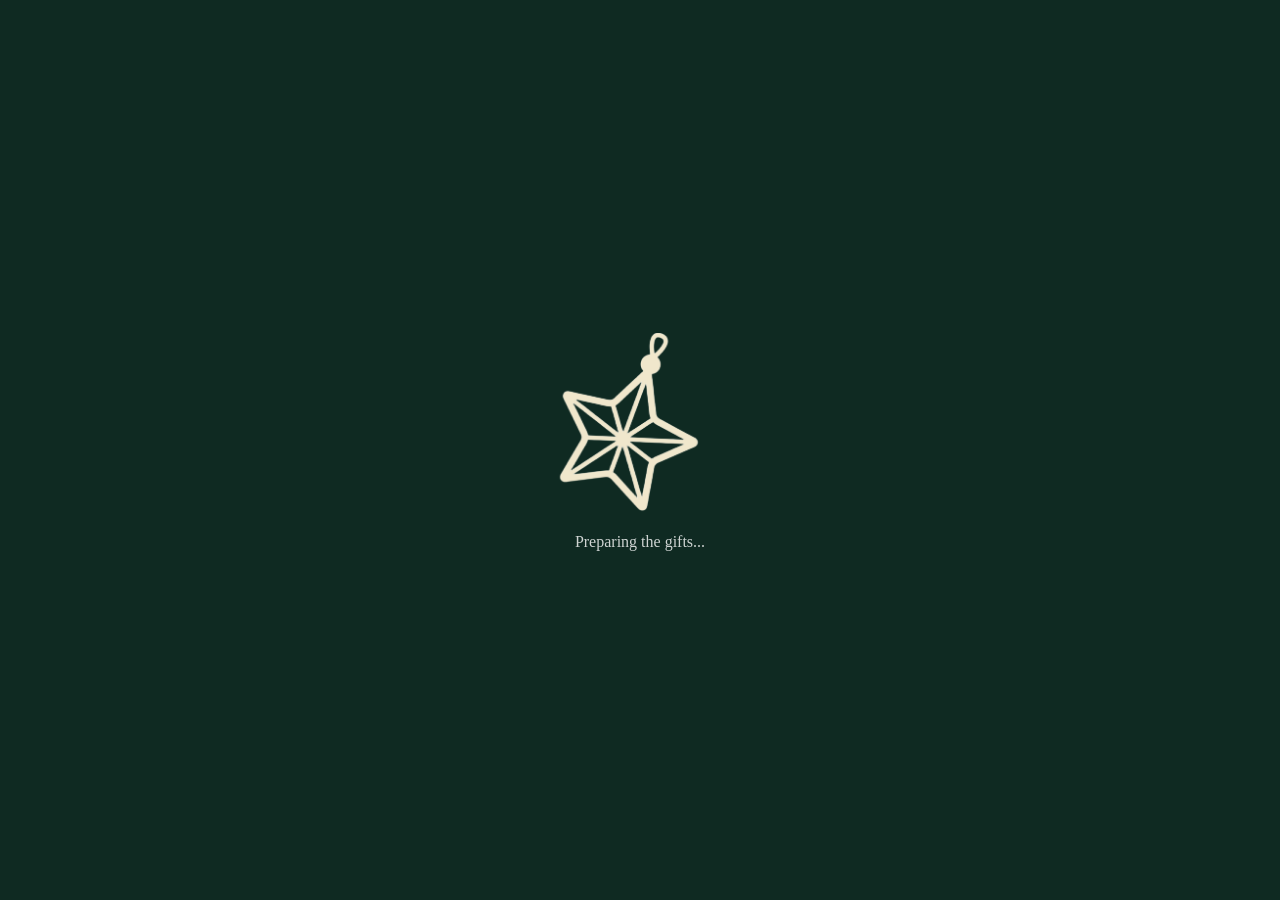
==== days/day2.html @ 4ca1fab7 "klasörler düzenlendi" ====
<!DOCTYPE html>
<html lang="en">
<head>
	<meta charset="UTF-8">
	<meta name="viewport" content="width=device-width, initial-scale=1.0">
	<title>Day 2 | Advent Calendar</title>
	<link rel="icon" type="image/png" href="../images/icon_light.png">
	<link rel="stylesheet" href="../style.css">
</head>
<body>
	<div id="splash">
		<img src="../images/icon_light.png" alt="Loading">
		<p>Preparing the gifts...</p>
	</div>

	<div id="snow-layer"></div>

	<div class="parent">
		<div class="title"><a href="../index.html" class="home-link"></a></div>
		<div class="leftside"> </div>
		<div class="rightside"> </div>
		<div class="footer"> </div>
		<div class="gift-catcher-container">
			<div class="game-wrapper">
    <div class="game-area" id="gameArea">
      <img id="bag" class="bag" src="../images/santasbag.png" alt="Santa Bag">

	  <div id="startScreen" class="start-screen">
  <button id="startBtn">🎄 Başlat</button>
</div>

      <div id="gameOver" class="game-over hidden">
        <div class="game-over-card">
          <h2>GAME OVER</h2>
          <p>Skor: <span id="finalScore">0</span></p>
          <button id="restartBtn">Tekrar Oyna</button>
        </div>
      </div>
    </div>
  </div>

  <div class="score-area">
    <h3>Score</h3>
    <div class="score-box">
      <img src="../images/gift.png" alt=""> <span id="score">0</span>
    </div>
	<img src="../images/santasbag_and_gifts.png" alt="">
  </div>
			
		</div>
  </div>

	<script>
/* ---------------- SNOW ---------------- */
const snowLayer = document.getElementById("snow-layer");

function createSnowflake() {
  const snowflake = document.createElement("div");
  snowflake.className = "snowflake";
  snowflake.innerHTML = "❄";

  snowflake.style.left = Math.random() * 100 + "vw";
  snowflake.style.animationDuration = 4 + Math.random() * 6 + "s";
  snowflake.style.fontSize = 8 + Math.random() * 14 + "px";
  snowflake.style.opacity = Math.random();

  snowLayer.appendChild(snowflake);
  setTimeout(() => snowflake.remove(), 10000);
}

setInterval(createSnowflake, 90);

window.addEventListener("load", () => {
  const splash = document.getElementById("splash");
  setTimeout(() => splash.classList.add("hide"), 1500);
});


/* ---------------- GAME ---------------- */
const gameArea = document.getElementById("gameArea");
const scoreEl = document.getElementById("score");
const bagEl = document.getElementById("bag");

const startScreen = document.getElementById("startScreen");
const startBtn = document.getElementById("startBtn");

const gameOverEl = document.getElementById("gameOver");
const finalScoreEl = document.getElementById("finalScore");
const restartBtn = document.getElementById("restartBtn");

let score = 0;
let running = false; // ❗ oyun sadece butonla başlar

const gifts = [];

/* --- AYARLAR --- */
const spawnEveryMs = 650;   // düşme sıklığı
const speedMin = 110;       // min hız
const speedMax = 200;       // max hız


/* --- HELPERS --- */
function rect(el) {
  return el.getBoundingClientRect();
}

function isColliding(a, b) {
  return !(
    a.right < b.left ||
    a.left > b.right ||
    a.bottom < b.top ||
    a.top > b.bottom
  );
}

function clamp(v, min, max) {
  return Math.max(min, Math.min(max, v));
}


/* --- BAG MOVE --- */
function moveBag(clientX) {
  const areaRect = rect(gameArea);
  const bagRect = rect(bagEl);
  const x = clientX - areaRect.left - bagRect.width / 2;
  const maxX = gameArea.clientWidth - bagRect.width;
  bagEl.style.left = clamp(x, 0, maxX) + "px";
}

gameArea.addEventListener("mousemove", e => {
  if (!running) return;
  moveBag(e.clientX);
});

gameArea.addEventListener("touchmove", e => {
  if (!running) return;
  if (!e.touches.length) return;
  moveBag(e.touches[0].clientX);
  e.preventDefault();
}, { passive: false });


/* --- CREATE GIFT --- */
function createGift() {
  if (!running) return;

  const gift = document.createElement("img");
  gift.src = "../images/gift.png";
  gift.className = "gift-img";

  const size = 28 + Math.random() * 20;
  gift.style.width = size + "px";

  // %80 orta alan
  const areaWidth = gameArea.clientWidth - size;
  const minX = areaWidth * 0.1;
  const maxX = areaWidth * 0.9;
  const x = minX + Math.random() * (maxX - minX);

  gift.style.left = x + "px";
  gift.style.top = "-60px";

  const speed = speedMin + Math.random() * (speedMax - speedMin);

  gifts.push({ el: gift, y: -60, speed });
  gameArea.appendChild(gift);
}


/* --- GAME FLOW --- */
function resetGame() {
  gifts.forEach(g => g.el.remove());
  gifts.length = 0;

  score = 0;
  scoreEl.textContent = "0";

  gameOverEl.classList.add("hidden");
  startScreen.classList.remove("hidden");

  // bag ortala
  const w = gameArea.clientWidth;
  const bagW = bagEl.getBoundingClientRect().width || 120;
  bagEl.style.left = (w - bagW) / 2 + "px";

  running = false;
}

function endGame() {
  running = false;
  finalScoreEl.textContent = score;
  gameOverEl.classList.remove("hidden");
}

startBtn.addEventListener("click", () => {
  running = true;
  startScreen.classList.add("hidden");
});

restartBtn.addEventListener("click", () => {
  resetGame();
});


/* --- LOOPS --- */
setInterval(createGift, spawnEveryMs);

let last = performance.now();
function tick(now) {
  const dt = (now - last) / 1000;
  last = now;

  if (running) {
    const bagR = rect(bagEl);
    const areaRect = rect(gameArea);
    const areaH = gameArea.clientHeight;

    for (let i = gifts.length - 1; i >= 0; i--) {
      const g = gifts[i];
      g.y += g.speed * dt;
      g.el.style.top = g.y + "px";

      const giftR = rect(g.el);

      // yakalandı
      if (isColliding(giftR, bagR)) {
        score++;
        scoreEl.textContent = score;
        g.el.remove();
        gifts.splice(i, 1);
        continue;
      }

      // yere düştü
      if (giftR.bottom - areaRect.top >= areaH) {
        endGame();
        break;
      }
    }
  }

  requestAnimationFrame(tick);
}


/* --- INIT --- */
resetGame();
requestAnimationFrame(tick);
</script>

</body>
</html>
---- style.css ----
/* GENERAL STYLES */

html, body {
  width: 100%;
  height: 100%;
  margin: 0;
}

body {
  background: #0f2a22;
  display: flex;
  justify-content: center;
  align-items: center;
}

/* SPLASH SCREEN */

#splash {
  position: fixed;
  inset: 0;
  background: #0f2a22;
  display: flex;
  flex-direction: column;
  align-items: center;
  justify-content: center;
  z-index: 99999;
  transition: opacity .8s ease, visibility .8s ease;
  backdrop-filter: blur(6px);
}

#splash img {
  width: 180px;
  animation: pulse 1.5s infinite;
}

#splash p {
  margin-top: 20px;
  color: #fff;
  font-size: 1rem;
  opacity: 0.8;
}

#splash.hide {
  transform: translateY(-100%);
}

/* SNOW LAYER */

#snow-layer {
  position: fixed;
  inset: 0;
  pointer-events: none;
  overflow: hidden;
  z-index: 1;
}

.snowflake {
  position: absolute;
  top: -10px;
  color: white;
  font-size: 12px;
  opacity: 0.8;
  filter: drop-shadow(0 0 4px rgba(255,255,255,.6));
  animation: fall linear infinite;
}

/* GRID LAYOUT */

.parent {
	display: grid;
	grid-template-columns: repeat(7, 1fr);
	grid-template-rows: repeat(5, 1fr);
	gap: 10px;
	width: 100vw;
	height: 100vh;
	z-index: 2;
}

.title { grid-area: 1 / 2 / 2 / 7; }
.leftside { grid-area: 1 / 1 / 5 / 2; }
.rightside { grid-area: 1 / 7 / 5 / 8; }
.footer { grid-area: 5 / 1 / 6 / 8; }

.title {
  background: url("images/title_light.png") center/60% no-repeat;
  border-radius: 12px;
}

.footer {
  background-image: url("images/gifts_footer.png");
  background-repeat: repeat-x;
  background-position: bottom;
  background-size: auto 80%;
}

/* CARDS GRID */

.cards {
  grid-area: 2 / 2 / 5 / 7;
  display: grid;
  grid-template-columns: repeat(5, 1fr);
  grid-template-rows: repeat(3, 1fr);
  gap: 10px;
}

.day1  { grid-area: 1 / 1 / 2 / 2; }
.day2  { grid-area: 1 / 2 / 2 / 3; }
.day3  { grid-area: 1 / 3 / 2 / 4; }
.day4  { grid-area: 1 / 4 / 2 / 5; }
.day5  { grid-area: 1 / 5 / 2 / 6; }

.day6 { grid-area: 2 / 1 / 3 / 2; }
.day7 { grid-area: 2 / 2 / 3 / 3; }
.day8 { grid-area: 2 / 3 / 3 / 4; }
.day9 { grid-area: 2 / 4 / 3 / 5; }
.day10 { grid-area: 2 / 5 / 3 / 6; }

.day11 { grid-area: 3 / 1 / 4 / 2; }
.day12 { grid-area: 3 / 2 / 4 / 3; }
.day13 { grid-area: 3 / 3 / 4 / 4; }
.day14 { grid-area: 3 / 4 / 4 / 6; }

/* CARD STYLES */

.card {
  background-size: cover;
  background-position: center;
  background-repeat: no-repeat;
  border-radius: 12px;
  transition: transform .25s ease, box-shadow .25s ease;
  cursor: pointer;
  position: relative;
}

.card:active {
  transform: scale(0.97);
}

.card:hover {
  transform: translateY(-6px) scale(1.05);
  box-shadow: 0 12px 30px rgba(0,0,0,.35);
}

.card-link {
  position: absolute;
  inset: 0;
  display: block;
}

/* HOME LINK OVERLAY */

.home-link{
  position: absolute;
  inset: 0;
  display: block;
  max-height: 150px;
}

/* CARD BACKGROUNDS */

.day1  { background-image: url("images/01.png"); }
.day2  { background-image: url("images/02.png"); }
.day3  { background-image: url("images/03.png"); }
.day4  { background-image: url("images/04.png"); }
.day5  { background-image: url("images/05.png"); }
.day6 { background-image: url("images/06.png"); }
.day7 { background-image: url("images/07.png"); }
.day8 { background-image: url("images/08.png"); }
.day9 { background-image: url("images/09.png"); }
.day10 { background-image: url("images/10.png"); }
.day11 { background-image: url("images/11.png"); }
.day12 { background-image: url("images/12.png"); }
.day13 { background-image: url("images/13.png"); }
.day14 { background-image: url("images/14.png"); }

/* DAY 1: BELL */

.bell-container { grid-area: 2 / 2 / 5 / 7; }

.bell-container {
  display: flex;
  justify-content: center;
  align-items: center;
}

.bell-wrapper {
  position: relative;
  width: 220px;
}

.bell-back,
.bell-front {
  width: 100%;
  position: relative;
  z-index: 1;
  pointer-events: none;
}

.bell-front {
  position: absolute;
  top: 0;
  left: 0;
  z-index: 3;
}

.bell-stick {
  position: absolute;
  top: 50px;
  left: 50%;
  transform: translateX(-50%);
  width: 100%;
  z-index: 2;
  cursor: grab;
  transform-origin: top center;
}

/* DAY 2: GIFT CATCHER */

.gift-catcher-container { grid-area: 2 / 2 / 5 / 7; }

.gift-catcher-container {
  display: flex;
  gap: 20px;
  align-items: stretch;
}

.game-wrapper {
  flex: 3;
}

.game-area {
  position: relative;
  width: 100%;
  height: 100%;
  min-height: 320px;
  background: rgba(255,255,255,0.05);
  border-radius: 18px;
  overflow: hidden;
}

.score-area {
  flex: 1;
  background: rgba(0,0,0,0.25);
  border-radius: 18px;
  padding: 16px;
  color: #fff;
  display: flex;
  flex-direction: column;
  align-items: center;
  justify-content: center;
}

.score-area h3 {
  margin: 0 0 10px;
  letter-spacing: 1px;
  opacity: 0.9;
}

.score-box {
  font-size: 28px;
  font-weight: 700;
}

.score-area .score-box img {
	  width: 32px;
  margin-right: 8px;
}

.score-area img{
	width: 200px;
  	margin-top: 20px;
  	opacity: 0.8;
}

.gift {
  position: absolute;
  top: -40px;
  font-size: 28px;
  cursor: pointer;
  animation: giftFall linear forwards;
  user-select: none;
}

.bag {
  position: absolute;
  bottom: 14px;
  left: 50%;
  transform: translateX(-50%);
  width: 130px;
  height: auto;
  z-index: 5;
  user-select: none;
  pointer-events: none;
}

.gift-img {
  position: absolute;
  top: -60px;
  z-index: 4;
  user-select: none;
  pointer-events: none;
}

.game-over {
  position: absolute;
  inset: 0;
  background: rgba(0,0,0,.55);
  display: flex;
  align-items: center;
  justify-content: center;
  z-index: 20;
}

.game-over.hidden {
  display: none;
}

.game-over-card {
  background: rgba(15, 42, 34, .95);
  border: 1px solid rgba(255,255,255,.15);
  padding: 18px 18px;
  border-radius: 16px;
  text-align: center;
  color: #fff;
  min-width: 220px;
}

.game-over-card h2 {
  margin: 0 0 8px;
  letter-spacing: 1px;
}

.game-over-card p {
  margin: 0 0 12px;
  opacity: 0.9;
}

.game-over-card button {
  border: 0;
  padding: 10px 14px;
  border-radius: 12px;
  font-weight: 700;
  cursor: pointer;
}

.game-over-card button:active {
  transform: scale(0.98);
}

.start-screen {
  position: absolute;
  inset: 0;
  background: rgba(0,0,0,0.45);
  display: flex;
  align-items: center;
  justify-content: center;
  z-index: 15;
}

.start-screen.hidden {
  display: none;
}

.start-screen button {
  padding: 14px 22px;
  font-size: 18px;
  border-radius: 16px;
  border: 0;
  font-weight: 700;
  cursor: pointer;
}

/* DAY 3: NEW YEAR WORLDLE */

.newyear-worldle { grid-area: 2 / 2 / 5 / 7; }

.wordle-wrapper {
  grid-area: 2 / 2 / 5 / 7;
  display: flex;
  flex-direction: column;
  align-items: center;
  justify-content: center;
  color: #fff;
}

.wordle-header {
  width: 100%;
  max-width: 300px;
  display: flex;
  justify-content: space-between;
  align-items: center;
}

.wordle-header select {
  appearance: none;
  -webkit-appearance: none;
  -moz-appearance: none;

  background: rgba(255,255,255,0.12);
  color: #fff;
  border: 1px solid rgba(255,255,255,0.25);
  border-radius: 12px;
  padding: 8px 36px 8px 12px;

  font-weight: 700;
  font-size: 14px;
  cursor: pointer;
  outline: none;

  background-image:
    linear-gradient(45deg, transparent 50%, white 50%),
    linear-gradient(135deg, white 50%, transparent 50%);
  background-position:
    calc(100% - 18px) 50%,
    calc(100% - 12px) 50%;
  background-size: 6px 6px, 6px 6px;
  background-repeat: no-repeat;

  transition: background .2s ease, border .2s ease;
}

.wordle-header select:hover {
  background-color: rgba(255,255,255,0.18);
}

.wordle-header select:focus {
  border-color: #f1c40f;
}

/* OPTIONS (limited but ok) */
.wordle-header option {
  background: #0f2a22;
  color: #fff;
}

#wordle-board {
  display: flex;
  flex-direction: column;
  gap: 10px;
  margin: 20px 0;
}

.wordle-row {
  display: flex;
  gap: 10px;
}

.cell {
  width: 52px;
  height: 52px;
  border-radius: 12px;
  background: rgba(255,255,255,0.12);
  display: flex;
  align-items: center;
  justify-content: center;
  font-size: 22px;
  font-weight: 800;
  text-transform: uppercase;
}

.cell.correct { background: #2ecc71; }
.cell.present { background: #f1c40f; }
.cell.absent  { background: #555; }

.wordle-controls {
  display: flex;
  gap: 10px;
  margin-top: 10px;
}

#guessInput {
  width: 160px;
  padding: 10px;
  text-align: center;
  font-size: 18px;
  border-radius: 12px;
  border: none;
  margin-bottom: 8px;
}

#guessBtn {
  padding: 10px 18px;
  border-radius: 14px;
  border: none;
  font-size: 14px;
  cursor: pointer;
  white-space: nowrap;
  height: 40px;
}

.popup {
  position: fixed;
  inset: 0;
  background: rgba(0,0,0,0.55);
  display: flex;
  align-items: center;
  justify-content: center;
  z-index: 999;
}

.popup.hidden {
  display: none;
}

.popup-card {
  background: rgba(15,42,34,0.95);
  border-radius: 18px;
  padding: 22px 26px;
  text-align: center;
  color: #fff;
  min-width: 240px;
  animation: popIn .25s ease;
}

.popup-card h2 {
  margin: 0 0 10px;
}

.popup-card p {
  margin: 0 0 16px;
  opacity: 0.9;
}

.popup-card button {
  padding: 10px 18px;
  border-radius: 14px;
  border: none;
  font-weight: 700;
  cursor: pointer;
}



/* ANIMATIONS */

/* gift falling */
@keyframes giftFall {
  from {
    transform: translateY(0);
  }
  to {
    transform: translateY(120%);
  }
}

/* splash pulse */
@keyframes pulse {
  0%   { transform: scale(1); opacity: .8; }
  50%  { transform: scale(1.05); opacity: 1; }
  100% { transform: scale(1); opacity: .8; }
}

/* snow falling */
@keyframes fall {
  from {
    transform: translateY(-10px);
  }
  to {
    transform: translateY(110vh);
  }
}

/* popup pop-in */
@keyframes popIn {
  from {
    transform: scale(0.85);
    opacity: 0;
  }
  to {
    transform: scale(1);
    opacity: 1;
  }
}


/* RESPONSIVE STYLES */

@media (max-width: 900px) {

	body {
    align-items: flex-start;
  }
  
	.parent {
		height: 100vh;
	}

	.cards {
		grid-template-columns: repeat(auto-fit, minmax(120px, 1fr));
		grid-template-rows: auto;
	}

	.card {
		grid-area: auto;
	}

  .bell-container {
    max-height: 300px;
  }

	.title {
  background: url("images/title_light_mobile.png") center/60% no-repeat;
  border-radius: 12px;

}
	
}
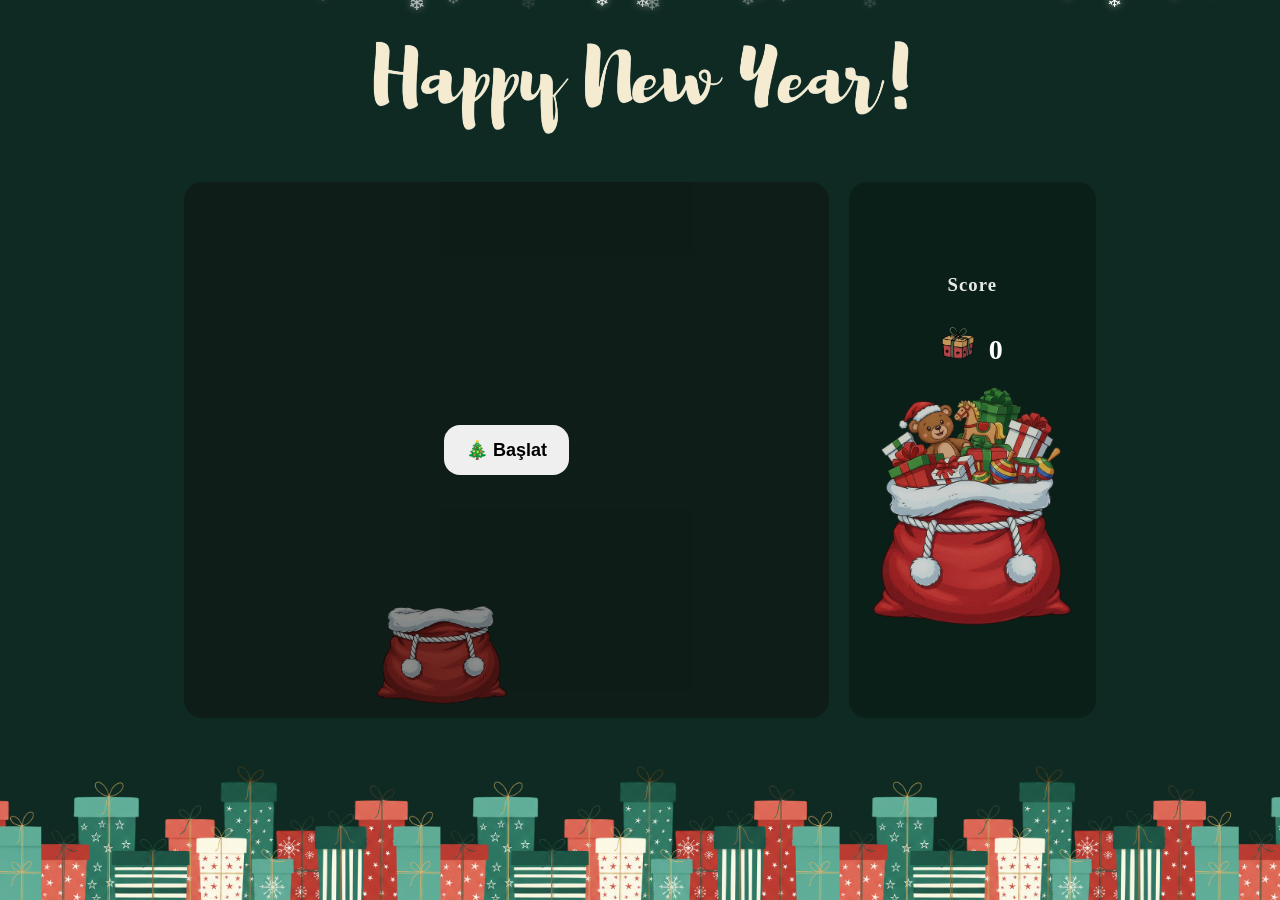
==== commit 4aa2b5fd: "upload" ====
--- a/days/day2.html
+++ b/days/day2.html
@@ -1,252 +1,262 @@
 <!DOCTYPE html>
 <html lang="en">
+
 <head>
-	<meta charset="UTF-8">
-	<meta name="viewport" content="width=device-width, initial-scale=1.0">
-	<title>Day 2 | Advent Calendar</title>
-	<link rel="icon" type="image/png" href="../images/icon_light.png">
-	<link rel="stylesheet" href="../style.css">
+  <meta charset="UTF-8">
+  <meta name="viewport" content="width=device-width, initial-scale=1.0">
+  <title>Day 2 | Advent Calendar</title>
+  <link rel="icon" type="image/png" href="../images/icon_light.png">
+  <link rel="stylesheet" href="../style.css">
 </head>
+
 <body>
-	<div id="splash">
-		<img src="../images/icon_light.png" alt="Loading">
-		<p>Preparing the gifts...</p>
-	</div>
-
-	<div id="snow-layer"></div>
-
-	<div class="parent">
-		<div class="title"><a href="../index.html" class="home-link"></a></div>
-		<div class="leftside"> </div>
-		<div class="rightside"> </div>
-		<div class="footer"> </div>
-		<div class="gift-catcher-container">
-			<div class="game-wrapper">
-    <div class="game-area" id="gameArea">
-      <img id="bag" class="bag" src="../images/santasbag.png" alt="Santa Bag">
-
-	  <div id="startScreen" class="start-screen">
-  <button id="startBtn">🎄 Başlat</button>
-</div>
-
-      <div id="gameOver" class="game-over hidden">
-        <div class="game-over-card">
-          <h2>GAME OVER</h2>
-          <p>Skor: <span id="finalScore">0</span></p>
-          <button id="restartBtn">Tekrar Oyna</button>
+  <div id="splash">
+    <img src="../images/icon_light.png" alt="Loading">
+    <p>Preparing the gifts...</p>
+  </div>
+
+  <div id="snow-layer"></div>
+
+  <div class="parent">
+    <div class="title"><a href="../index.html" class="home-link"></a></div>
+    <div class="leftside"> </div>
+    <div class="rightside"> </div>
+    <div class="footer"> </div>
+    <div class="gift-catcher-container">
+      <div class="game-wrapper">
+        <div class="game-area" id="gameArea">
+          <img id="bag" class="bag" src="../images/santasbag.png" alt="Santa Bag">
+
+          <div id="startScreen" class="start-screen">
+            <button id="startBtn">🎄 Başlat</button>
+          </div>
+
+          <div id="gameOver" class="game-over hidden">
+            <div class="game-over-card">
+              <h2>GAME OVER</h2>
+              <p>Skor: <span id="finalScore">0</span></p>
+              <button id="restartBtn">Tekrar Oyna</button>
+            </div>
+          </div>
         </div>
       </div>
+
+      <div class="score-area">
+        <h3>Score</h3>
+        <div class="score-box">
+          <img src="../images/gift.png" alt=""> <span id="score">0</span>
+        </div>
+        <img src="../images/santasbag_and_gifts.png" alt="">
+      </div>
+
     </div>
   </div>
 
-  <div class="score-area">
-    <h3>Score</h3>
-    <div class="score-box">
-      <img src="../images/gift.png" alt=""> <span id="score">0</span>
+  <div id="rotateNotice">
+    <div>
+      <p>Please rotate your device</p>
+      <span>For the best experience</span>
     </div>
-	<img src="../images/santasbag_and_gifts.png" alt="">
   </div>
-			
-		</div>
-  </div>
-
-	<script>
-/* ---------------- SNOW ---------------- */
-const snowLayer = document.getElementById("snow-layer");
-
-function createSnowflake() {
-  const snowflake = document.createElement("div");
-  snowflake.className = "snowflake";
-  snowflake.innerHTML = "❄";
-
-  snowflake.style.left = Math.random() * 100 + "vw";
-  snowflake.style.animationDuration = 4 + Math.random() * 6 + "s";
-  snowflake.style.fontSize = 8 + Math.random() * 14 + "px";
-  snowflake.style.opacity = Math.random();
-
-  snowLayer.appendChild(snowflake);
-  setTimeout(() => snowflake.remove(), 10000);
-}
-
-setInterval(createSnowflake, 90);
-
-window.addEventListener("load", () => {
-  const splash = document.getElementById("splash");
-  setTimeout(() => splash.classList.add("hide"), 1500);
-});
-
-
-/* ---------------- GAME ---------------- */
-const gameArea = document.getElementById("gameArea");
-const scoreEl = document.getElementById("score");
-const bagEl = document.getElementById("bag");
-
-const startScreen = document.getElementById("startScreen");
-const startBtn = document.getElementById("startBtn");
-
-const gameOverEl = document.getElementById("gameOver");
-const finalScoreEl = document.getElementById("finalScore");
-const restartBtn = document.getElementById("restartBtn");
-
-let score = 0;
-let running = false; // ❗ oyun sadece butonla başlar
-
-const gifts = [];
-
-/* --- AYARLAR --- */
-const spawnEveryMs = 650;   // düşme sıklığı
-const speedMin = 110;       // min hız
-const speedMax = 200;       // max hız
-
-
-/* --- HELPERS --- */
-function rect(el) {
-  return el.getBoundingClientRect();
-}
-
-function isColliding(a, b) {
-  return !(
-    a.right < b.left ||
-    a.left > b.right ||
-    a.bottom < b.top ||
-    a.top > b.bottom
-  );
-}
-
-function clamp(v, min, max) {
-  return Math.max(min, Math.min(max, v));
-}
-
-
-/* --- BAG MOVE --- */
-function moveBag(clientX) {
-  const areaRect = rect(gameArea);
-  const bagRect = rect(bagEl);
-  const x = clientX - areaRect.left - bagRect.width / 2;
-  const maxX = gameArea.clientWidth - bagRect.width;
-  bagEl.style.left = clamp(x, 0, maxX) + "px";
-}
-
-gameArea.addEventListener("mousemove", e => {
-  if (!running) return;
-  moveBag(e.clientX);
-});
-
-gameArea.addEventListener("touchmove", e => {
-  if (!running) return;
-  if (!e.touches.length) return;
-  moveBag(e.touches[0].clientX);
-  e.preventDefault();
-}, { passive: false });
-
-
-/* --- CREATE GIFT --- */
-function createGift() {
-  if (!running) return;
-
-  const gift = document.createElement("img");
-  gift.src = "../images/gift.png";
-  gift.className = "gift-img";
-
-  const size = 28 + Math.random() * 20;
-  gift.style.width = size + "px";
-
-  // %80 orta alan
-  const areaWidth = gameArea.clientWidth - size;
-  const minX = areaWidth * 0.1;
-  const maxX = areaWidth * 0.9;
-  const x = minX + Math.random() * (maxX - minX);
-
-  gift.style.left = x + "px";
-  gift.style.top = "-60px";
-
-  const speed = speedMin + Math.random() * (speedMax - speedMin);
-
-  gifts.push({ el: gift, y: -60, speed });
-  gameArea.appendChild(gift);
-}
-
-
-/* --- GAME FLOW --- */
-function resetGame() {
-  gifts.forEach(g => g.el.remove());
-  gifts.length = 0;
-
-  score = 0;
-  scoreEl.textContent = "0";
-
-  gameOverEl.classList.add("hidden");
-  startScreen.classList.remove("hidden");
-
-  // bag ortala
-  const w = gameArea.clientWidth;
-  const bagW = bagEl.getBoundingClientRect().width || 120;
-  bagEl.style.left = (w - bagW) / 2 + "px";
-
-  running = false;
-}
-
-function endGame() {
-  running = false;
-  finalScoreEl.textContent = score;
-  gameOverEl.classList.remove("hidden");
-}
-
-startBtn.addEventListener("click", () => {
-  running = true;
-  startScreen.classList.add("hidden");
-});
-
-restartBtn.addEventListener("click", () => {
-  resetGame();
-});
-
-
-/* --- LOOPS --- */
-setInterval(createGift, spawnEveryMs);
-
-let last = performance.now();
-function tick(now) {
-  const dt = (now - last) / 1000;
-  last = now;
-
-  if (running) {
-    const bagR = rect(bagEl);
-    const areaRect = rect(gameArea);
-    const areaH = gameArea.clientHeight;
-
-    for (let i = gifts.length - 1; i >= 0; i--) {
-      const g = gifts[i];
-      g.y += g.speed * dt;
-      g.el.style.top = g.y + "px";
-
-      const giftR = rect(g.el);
-
-      // yakalandı
-      if (isColliding(giftR, bagR)) {
-        score++;
-        scoreEl.textContent = score;
-        g.el.remove();
-        gifts.splice(i, 1);
-        continue;
+
+  <script>
+    /* ---------------- SNOW ---------------- */
+    const snowLayer = document.getElementById("snow-layer");
+
+    function createSnowflake() {
+      const snowflake = document.createElement("div");
+      snowflake.className = "snowflake";
+      snowflake.innerHTML = "❄";
+
+      snowflake.style.left = Math.random() * 100 + "vw";
+      snowflake.style.animationDuration = 4 + Math.random() * 6 + "s";
+      snowflake.style.fontSize = 8 + Math.random() * 14 + "px";
+      snowflake.style.opacity = Math.random();
+
+      snowLayer.appendChild(snowflake);
+      setTimeout(() => snowflake.remove(), 10000);
+    }
+
+    setInterval(createSnowflake, 90);
+
+    window.addEventListener("load", () => {
+      const splash = document.getElementById("splash");
+      setTimeout(() => splash.classList.add("hide"), 1500);
+    });
+
+
+    /* ---------------- GAME ---------------- */
+    const gameArea = document.getElementById("gameArea");
+    const scoreEl = document.getElementById("score");
+    const bagEl = document.getElementById("bag");
+
+    const startScreen = document.getElementById("startScreen");
+    const startBtn = document.getElementById("startBtn");
+
+    const gameOverEl = document.getElementById("gameOver");
+    const finalScoreEl = document.getElementById("finalScore");
+    const restartBtn = document.getElementById("restartBtn");
+
+    let score = 0;
+    let running = false; // ❗ oyun sadece butonla başlar
+
+    const gifts = [];
+
+    /* --- AYARLAR --- */
+    const spawnEveryMs = 650;   // düşme sıklığı
+    const speedMin = 110;       // min hız
+    const speedMax = 200;       // max hız
+
+
+    /* --- HELPERS --- */
+    function rect(el) {
+      return el.getBoundingClientRect();
+    }
+
+    function isColliding(a, b) {
+      return !(
+        a.right < b.left ||
+        a.left > b.right ||
+        a.bottom < b.top ||
+        a.top > b.bottom
+      );
+    }
+
+    function clamp(v, min, max) {
+      return Math.max(min, Math.min(max, v));
+    }
+
+
+    /* --- BAG MOVE --- */
+    function moveBag(clientX) {
+      const areaRect = rect(gameArea);
+      const bagRect = rect(bagEl);
+      const x = clientX - areaRect.left - bagRect.width / 2;
+      const maxX = gameArea.clientWidth - bagRect.width;
+      bagEl.style.left = clamp(x, 0, maxX) + "px";
+    }
+
+    gameArea.addEventListener("mousemove", e => {
+      if (!running) return;
+      moveBag(e.clientX);
+    });
+
+    gameArea.addEventListener("touchmove", e => {
+      if (!running) return;
+      if (!e.touches.length) return;
+      moveBag(e.touches[0].clientX);
+      e.preventDefault();
+    }, { passive: false });
+
+
+    /* --- CREATE GIFT --- */
+    function createGift() {
+      if (!running) return;
+
+      const gift = document.createElement("img");
+      gift.src = "../images/gift.png";
+      gift.className = "gift-img";
+
+      const size = 28 + Math.random() * 20;
+      gift.style.width = size + "px";
+
+      // %80 orta alan
+      const areaWidth = gameArea.clientWidth - size;
+      const minX = areaWidth * 0.1;
+      const maxX = areaWidth * 0.9;
+      const x = minX + Math.random() * (maxX - minX);
+
+      gift.style.left = x + "px";
+      gift.style.top = "-60px";
+
+      const speed = speedMin + Math.random() * (speedMax - speedMin);
+
+      gifts.push({ el: gift, y: -60, speed });
+      gameArea.appendChild(gift);
+    }
+
+
+    /* --- GAME FLOW --- */
+    function resetGame() {
+      gifts.forEach(g => g.el.remove());
+      gifts.length = 0;
+
+      score = 0;
+      scoreEl.textContent = "0";
+
+      gameOverEl.classList.add("hidden");
+      startScreen.classList.remove("hidden");
+
+      // bag ortala
+      const w = gameArea.clientWidth;
+      const bagW = bagEl.getBoundingClientRect().width || 120;
+      bagEl.style.left = (w - bagW) / 2 + "px";
+
+      running = false;
+    }
+
+    function endGame() {
+      running = false;
+      finalScoreEl.textContent = score;
+      gameOverEl.classList.remove("hidden");
+    }
+
+    startBtn.addEventListener("click", () => {
+      running = true;
+      startScreen.classList.add("hidden");
+    });
+
+    restartBtn.addEventListener("click", () => {
+      resetGame();
+    });
+
+
+    /* --- LOOPS --- */
+    setInterval(createGift, spawnEveryMs);
+
+    let last = performance.now();
+    function tick(now) {
+      const dt = (now - last) / 1000;
+      last = now;
+
+      if (running) {
+        const bagR = rect(bagEl);
+        const areaRect = rect(gameArea);
+        const areaH = gameArea.clientHeight;
+
+        for (let i = gifts.length - 1; i >= 0; i--) {
+          const g = gifts[i];
+          g.y += g.speed * dt;
+          g.el.style.top = g.y + "px";
+
+          const giftR = rect(g.el);
+
+          // yakalandı
+          if (isColliding(giftR, bagR)) {
+            score++;
+            scoreEl.textContent = score;
+            g.el.remove();
+            gifts.splice(i, 1);
+            continue;
+          }
+
+          // yere düştü
+          if (giftR.bottom - areaRect.top >= areaH) {
+            endGame();
+            break;
+          }
+        }
       }
 
-      // yere düştü
-      if (giftR.bottom - areaRect.top >= areaH) {
-        endGame();
-        break;
-      }
-    }
-  }
-
-  requestAnimationFrame(tick);
-}
-
-
-/* --- INIT --- */
-resetGame();
-requestAnimationFrame(tick);
-</script>
+      requestAnimationFrame(tick);
+    }
+
+
+    /* --- INIT --- */
+    resetGame();
+    requestAnimationFrame(tick);
+  </script>
 
 </body>
+
 </html>
--- a/style.css
+++ b/style.css
@@ -1,6 +1,7 @@
 /* GENERAL STYLES */
 
-html, body {
+html,
+body {
   width: 100%;
   height: 100%;
   margin: 0;
@@ -60,26 +61,37 @@
   color: white;
   font-size: 12px;
   opacity: 0.8;
-  filter: drop-shadow(0 0 4px rgba(255,255,255,.6));
+  filter: drop-shadow(0 0 4px rgba(255, 255, 255, .6));
   animation: fall linear infinite;
 }
 
 /* GRID LAYOUT */
 
 .parent {
-	display: grid;
-	grid-template-columns: repeat(7, 1fr);
-	grid-template-rows: repeat(5, 1fr);
-	gap: 10px;
-	width: 100vw;
-	height: 100vh;
-	z-index: 2;
-}
-
-.title { grid-area: 1 / 2 / 2 / 7; }
-.leftside { grid-area: 1 / 1 / 5 / 2; }
-.rightside { grid-area: 1 / 7 / 5 / 8; }
-.footer { grid-area: 5 / 1 / 6 / 8; }
+  display: grid;
+  grid-template-columns: repeat(7, 1fr);
+  grid-template-rows: repeat(5, 1fr);
+  gap: 10px;
+  width: 100vw;
+  height: 100vh;
+  z-index: 2;
+}
+
+.title {
+  grid-area: 1 / 2 / 2 / 7;
+}
+
+.leftside {
+  grid-area: 1 / 1 / 5 / 2;
+}
+
+.rightside {
+  grid-area: 1 / 7 / 5 / 8;
+}
+
+.footer {
+  grid-area: 5 / 1 / 6 / 8;
+}
 
 .title {
   background: url("images/title_light.png") center/60% no-repeat;
@@ -103,22 +115,61 @@
   gap: 10px;
 }
 
-.day1  { grid-area: 1 / 1 / 2 / 2; }
-.day2  { grid-area: 1 / 2 / 2 / 3; }
-.day3  { grid-area: 1 / 3 / 2 / 4; }
-.day4  { grid-area: 1 / 4 / 2 / 5; }
-.day5  { grid-area: 1 / 5 / 2 / 6; }
-
-.day6 { grid-area: 2 / 1 / 3 / 2; }
-.day7 { grid-area: 2 / 2 / 3 / 3; }
-.day8 { grid-area: 2 / 3 / 3 / 4; }
-.day9 { grid-area: 2 / 4 / 3 / 5; }
-.day10 { grid-area: 2 / 5 / 3 / 6; }
-
-.day11 { grid-area: 3 / 1 / 4 / 2; }
-.day12 { grid-area: 3 / 2 / 4 / 3; }
-.day13 { grid-area: 3 / 3 / 4 / 4; }
-.day14 { grid-area: 3 / 4 / 4 / 6; }
+.day1 {
+  grid-area: 1 / 1 / 2 / 2;
+}
+
+.day2 {
+  grid-area: 1 / 2 / 2 / 3;
+}
+
+.day3 {
+  grid-area: 1 / 3 / 2 / 4;
+}
+
+.day4 {
+  grid-area: 1 / 4 / 2 / 5;
+}
+
+.day5 {
+  grid-area: 1 / 5 / 2 / 6;
+}
+
+.day6 {
+  grid-area: 2 / 1 / 3 / 2;
+}
+
+.day7 {
+  grid-area: 2 / 2 / 3 / 3;
+}
+
+.day8 {
+  grid-area: 2 / 3 / 3 / 4;
+}
+
+.day9 {
+  grid-area: 2 / 4 / 3 / 5;
+}
+
+.day10 {
+  grid-area: 2 / 5 / 3 / 6;
+}
+
+.day11 {
+  grid-area: 3 / 1 / 4 / 2;
+}
+
+.day12 {
+  grid-area: 3 / 2 / 4 / 3;
+}
+
+.day13 {
+  grid-area: 3 / 3 / 4 / 4;
+}
+
+.day14 {
+  grid-area: 3 / 4 / 4 / 6;
+}
 
 /* CARD STYLES */
 
@@ -138,7 +189,7 @@
 
 .card:hover {
   transform: translateY(-6px) scale(1.05);
-  box-shadow: 0 12px 30px rgba(0,0,0,.35);
+  box-shadow: 0 12px 30px rgba(0, 0, 0, .35);
 }
 
 .card-link {
@@ -149,7 +200,7 @@
 
 /* HOME LINK OVERLAY */
 
-.home-link{
+.home-link {
   position: absolute;
   inset: 0;
   display: block;
@@ -158,24 +209,67 @@
 
 /* CARD BACKGROUNDS */
 
-.day1  { background-image: url("images/01.png"); }
-.day2  { background-image: url("images/02.png"); }
-.day3  { background-image: url("images/03.png"); }
-.day4  { background-image: url("images/04.png"); }
-.day5  { background-image: url("images/05.png"); }
-.day6 { background-image: url("images/06.png"); }
-.day7 { background-image: url("images/07.png"); }
-.day8 { background-image: url("images/08.png"); }
-.day9 { background-image: url("images/09.png"); }
-.day10 { background-image: url("images/10.png"); }
-.day11 { background-image: url("images/11.png"); }
-.day12 { background-image: url("images/12.png"); }
-.day13 { background-image: url("images/13.png"); }
-.day14 { background-image: url("images/14.png"); }
+.day1 {
+  background-image: url("images/01.png");
+}
+
+.day2 {
+  background-image: url("images/02.png");
+}
+
+.day3 {
+  background-image: url("images/03.png");
+}
+
+.day4 {
+  background-image: url("images/04.png");
+}
+
+.day5 {
+  background-image: url("images/05.png");
+}
+
+.day6 {
+  background-image: url("images/06.png");
+}
+
+.day7 {
+  background-image: url("images/07.png");
+}
+
+.day8 {
+  background-image: url("images/08.png");
+}
+
+.day9 {
+  background-image: url("images/09.png");
+}
+
+.day10 {
+  background-image: url("images/10.png");
+}
+
+.day11 {
+  background-image: url("images/11.png");
+}
+
+.day12 {
+  background-image: url("images/12.png");
+}
+
+.day13 {
+  background-image: url("images/13.png");
+}
+
+.day14 {
+  background-image: url("images/14.png");
+}
 
 /* DAY 1: BELL */
 
-.bell-container { grid-area: 2 / 2 / 5 / 7; }
+.bell-container {
+  grid-area: 2 / 2 / 5 / 7;
+}
 
 .bell-container {
   display: flex;
@@ -216,7 +310,9 @@
 
 /* DAY 2: GIFT CATCHER */
 
-.gift-catcher-container { grid-area: 2 / 2 / 5 / 7; }
+.gift-catcher-container {
+  grid-area: 2 / 2 / 5 / 7;
+}
 
 .gift-catcher-container {
   display: flex;
@@ -233,14 +329,14 @@
   width: 100%;
   height: 100%;
   min-height: 320px;
-  background: rgba(255,255,255,0.05);
+  background: rgba(255, 255, 255, 0.05);
   border-radius: 18px;
   overflow: hidden;
 }
 
 .score-area {
   flex: 1;
-  background: rgba(0,0,0,0.25);
+  background: rgba(0, 0, 0, 0.25);
   border-radius: 18px;
   padding: 16px;
   color: #fff;
@@ -262,14 +358,14 @@
 }
 
 .score-area .score-box img {
-	  width: 32px;
+  width: 32px;
   margin-right: 8px;
 }
 
-.score-area img{
-	width: 200px;
-  	margin-top: 20px;
-  	opacity: 0.8;
+.score-area img {
+  width: 200px;
+  margin-top: 20px;
+  opacity: 0.8;
 }
 
 .gift {
@@ -304,7 +400,7 @@
 .game-over {
   position: absolute;
   inset: 0;
-  background: rgba(0,0,0,.55);
+  background: rgba(0, 0, 0, .55);
   display: flex;
   align-items: center;
   justify-content: center;
@@ -317,7 +413,7 @@
 
 .game-over-card {
   background: rgba(15, 42, 34, .95);
-  border: 1px solid rgba(255,255,255,.15);
+  border: 1px solid rgba(255, 255, 255, .15);
   padding: 18px 18px;
   border-radius: 16px;
   text-align: center;
@@ -350,7 +446,7 @@
 .start-screen {
   position: absolute;
   inset: 0;
-  background: rgba(0,0,0,0.45);
+  background: rgba(0, 0, 0, 0.45);
   display: flex;
   align-items: center;
   justify-content: center;
@@ -372,7 +468,9 @@
 
 /* DAY 3: NEW YEAR WORLDLE */
 
-.newyear-worldle { grid-area: 2 / 2 / 5 / 7; }
+.newyear-worldle {
+  grid-area: 2 / 2 / 5 / 7;
+}
 
 .wordle-wrapper {
   grid-area: 2 / 2 / 5 / 7;
@@ -396,9 +494,9 @@
   -webkit-appearance: none;
   -moz-appearance: none;
 
-  background: rgba(255,255,255,0.12);
+  background: rgba(255, 255, 255, 0.12);
   color: #fff;
-  border: 1px solid rgba(255,255,255,0.25);
+  border: 1px solid rgba(255, 255, 255, 0.25);
   border-radius: 12px;
   padding: 8px 36px 8px 12px;
 
@@ -420,7 +518,7 @@
 }
 
 .wordle-header select:hover {
-  background-color: rgba(255,255,255,0.18);
+  background-color: rgba(255, 255, 255, 0.18);
 }
 
 .wordle-header select:focus {
@@ -449,7 +547,7 @@
   width: 52px;
   height: 52px;
   border-radius: 12px;
-  background: rgba(255,255,255,0.12);
+  background: rgba(255, 255, 255, 0.12);
   display: flex;
   align-items: center;
   justify-content: center;
@@ -458,9 +556,17 @@
   text-transform: uppercase;
 }
 
-.cell.correct { background: #2ecc71; }
-.cell.present { background: #f1c40f; }
-.cell.absent  { background: #555; }
+.cell.correct {
+  background: #2ecc71;
+}
+
+.cell.present {
+  background: #f1c40f;
+}
+
+.cell.absent {
+  background: #555;
+}
 
 .wordle-controls {
   display: flex;
@@ -491,7 +597,7 @@
 .popup {
   position: fixed;
   inset: 0;
-  background: rgba(0,0,0,0.55);
+  background: rgba(0, 0, 0, 0.55);
   display: flex;
   align-items: center;
   justify-content: center;
@@ -503,7 +609,7 @@
 }
 
 .popup-card {
-  background: rgba(15,42,34,0.95);
+  background: rgba(15, 42, 34, 0.95);
   border-radius: 18px;
   padding: 22px 26px;
   text-align: center;
@@ -529,6 +635,841 @@
   cursor: pointer;
 }
 
+/* DAY 4: TREE DECORATION */
+
+.tree-decoration {
+  grid-area: 2 / 2 / 5 / 7;
+}
+
+.tree-decoration {
+  display: flex;
+  flex-direction: column;
+  align-items: center;
+  justify-content: space-between;
+}
+
+.tree-area {
+  position: relative;
+  width: 280px;
+  height: 360px;
+  margin-top: 20px;
+}
+
+.tree {
+  width: 100%;
+  pointer-events: none;
+}
+
+.decorations {
+  display: flex;
+  gap: 14px;
+  margin-top: 20px;
+}
+
+.decor {
+  width: 40px;
+  cursor: grab;
+  transition: transform .15s ease;
+}
+
+.decor:active {
+  cursor: grabbing;
+  transform: scale(1.15);
+}
+
+.decor.placed {
+  cursor: default;
+}
+
+/* DAY 5 – MEMORY GAME */
+
+.memory-game-container {
+  grid-area: 2 / 2 / 5 / 7;
+  display: flex;
+  justify-content: center;
+  align-items: center;
+}
+
+.memory-grid {
+  display: grid;
+  grid-template-columns: repeat(4, 1fr);
+  gap: 16px;
+}
+
+.memory-card {
+  width: 110px;
+  height: 150px;
+  perspective: 800px;
+  cursor: pointer;
+}
+
+.memory-card-inner {
+  width: 100%;
+  height: 100%;
+  position: relative;
+  transform-style: preserve-3d;
+  transition: transform 0.5s;
+}
+
+.memory-card.flipped .memory-card-inner {
+  transform: rotateY(180deg);
+}
+
+.memory-card-front,
+.memory-card-back {
+  position: absolute;
+  inset: 0;
+  backface-visibility: hidden;
+  border-radius: 12px;
+}
+
+.memory-card-front {
+  transform: rotateY(180deg);
+}
+
+.memory-card img {
+  width: 100%;
+  height: 100%;
+  object-fit: contain;
+  border-radius: 12px;
+}
+
+.memory-card.matched {
+  pointer-events: none;
+  filter: brightness(1.1);
+}
+
+/* DAY 6 – EMOJI SUDOKU */
+.sudoku-container {
+  grid-area: 2 / 2 / 5 / 7;
+}
+
+.sudoku-container {
+  display: flex;
+  flex-direction: row;
+  align-items: center;
+  justify-content: center;
+  gap: 30px;
+}
+
+.sudoku-board {
+  display: grid;
+  grid-template-columns: repeat(9, 1fr);
+  gap: 2px;
+  background: rgba(255, 255, 255, 0.15);
+  padding: 6px;
+  border-radius: 16px;
+}
+
+.sudoku-cell {
+  width: 46px;
+  height: 46px;
+  background: rgba(255, 255, 255, 0.12);
+  display: flex;
+  align-items: center;
+  justify-content: center;
+  font-size: 22px;
+  cursor: pointer;
+  border-radius: 8px;
+}
+
+.sudoku-cell.fixed {
+  background: rgba(255, 255, 255, 0.25);
+  cursor: default;
+}
+
+.sudoku-cell.selected {
+  outline: 2px solid #f1c40f;
+}
+
+.sudoku-cell.error {
+  background: rgba(231, 76, 60, 0.5);
+}
+
+.emoji-picker {
+  display: grid;
+  grid-template-rows: repeat(9, 1fr);
+  gap: 7px;
+}
+
+.emoji-picker button {
+  font-size: 25px;
+  padding: 5px;
+  border-radius: 12px;
+  border: none;
+  cursor: pointer;
+}
+
+.sudoku-cell:nth-child(3n):not(:nth-child(9n)) {
+  margin-right: 6px;
+}
+
+.sudoku-cell:nth-child(n+19):nth-child(-n+27),
+.sudoku-cell:nth-child(n+46):nth-child(-n+54) {
+  margin-bottom: 6px;
+}
+
+/* DAY 7 – HOT CHOCO MAKING */
+
+.hot-choco-container {
+  grid-area: 2 / 2 / 5 / 7;
+}
+
+.hot-choco-game {
+  position: relative;
+  aspect-ratio: 16/9;
+  max-height: 450px;
+  margin: auto;
+  border-radius: 18px;
+  overflow: hidden;
+  box-shadow: 0 20px 40px rgba(0, 0, 0, .35);
+}
+
+.hot-choco-game img {
+  user-select: none;
+  -webkit-user-drag: none;
+}
+
+/* background */
+.hc-bg {
+  position: absolute;
+  inset: 0;
+  width: 100%;
+  height: 100%;
+  object-fit: cover;
+}
+
+/* recipe */
+.hc-recipe {
+  position: absolute;
+  right: 18px;
+  top: 18px;
+  width: 100px;
+  z-index: 40;
+  cursor: zoom-in;
+  border-radius: 10px;
+}
+
+/* mug */
+.hc-mug {
+  position: absolute;
+  left: 50%;
+  top: 70%;
+  transform: translate(-50%, -50%);
+  width: 110px;
+  z-index: 20;
+  transition: .3s;
+}
+
+.hc-finished {
+  filter:
+    drop-shadow(0 0 18px rgba(255, 230, 150, .6)) drop-shadow(0 0 36px rgba(255, 210, 120, .4));
+}
+
+/* draggable items */
+.hc-item {
+  position: absolute;
+  width: 65px;
+  cursor: grab;
+  z-index: 30;
+  transform: translate(-50%, -50%);
+}
+
+.hc-spoon {
+  z-index: 99999 !important;
+}
+
+.hc-item-little {
+  position: absolute;
+  width: 40px;
+  cursor: grab;
+  z-index: 30;
+  transform: translate(-50%, -50%);
+}
+
+.hc-item-big {
+  position: absolute;
+  width: 130px;
+  cursor: grab;
+  z-index: 30;
+  transform: translate(-50%, -50%);
+}
+
+.hc-item:active {
+  cursor: grabbing;
+}
+
+.hc-disabled {
+  pointer-events: none;
+}
+
+/* retry */
+.hc-retry {
+  position: absolute;
+  left: 10px;
+  bottom: 10px;
+  z-index: 50;
+  padding: 10px 14px;
+  border-radius: 12px;
+  border: 1px solid rgba(255, 255, 255, .15);
+  background: rgba(255, 255, 255, .12);
+  color: #fff;
+  font-weight: 600;
+  cursor: pointer;
+}
+
+.hc-lang {
+  padding: 10px 12px;
+  border-radius: 12px;
+  background: rgba(255, 255, 255, .12);
+  color: #fff;
+  border: 1px solid rgba(255, 255, 255, .15);
+  font-weight: 600;
+  cursor: pointer;
+  outline: none;
+  z-index: 9999;
+  margin-top: 10px;
+  margin-left: 10px;
+}
+
+.hc-lang option {
+  color: #000;
+}
+
+/* stir animation */
+.stirring {
+  animation: stir .5s ease-in-out infinite;
+}
+
+/* recipe popup */
+.recipe-overlay {
+  position: absolute;
+  inset: 0;
+  background: rgba(0, 0, 0, .55);
+  display: flex;
+  align-items: center;
+  justify-content: center;
+  z-index: 100;
+  opacity: 0;
+  pointer-events: none;
+  transition: .25s ease;
+}
+
+.recipe-overlay.active {
+  opacity: 1;
+  pointer-events: auto;
+}
+
+.recipe-overlay img {
+  width: min(220px, 90%);
+  border-radius: 16px;
+  box-shadow: 0 30px 60px rgba(0, 0, 0, .5);
+  transform: scale(.85);
+  transition: .25s ease;
+}
+
+.recipe-overlay.active img {
+  transform: scale(1);
+}
+
+#rotateNotice {
+  position: fixed;
+  inset: 0;
+  background: #0f2a22;
+  color: #fff;
+  display: none;
+  align-items: center;
+  justify-content: center;
+  text-align: center;
+  z-index: 999999;
+}
+
+#rotateNotice p {
+  font-size: 22px;
+  font-weight: 700;
+  margin-bottom: 8px;
+}
+
+#rotateNotice span {
+  opacity: 0.8;
+  font-size: 14px;
+}
+
+/* DAY 8 – SNOWBALL SHOT */
+
+.snowball-game-container {
+  grid-area: 2 / 2 / 5 / 7;
+  display: flex;
+  justify-content: center;
+  align-items: center;
+}
+
+.snowball-wrapper {
+  width: 100%;
+  max-width: 980px;
+  height: 100%;
+  display: flex;
+  flex-direction: column;
+  gap: 12px;
+}
+
+.snowball-hud {
+  display: flex;
+  justify-content: space-between;
+  align-items: center;
+  gap: 10px;
+
+  background: rgba(0, 0, 0, 0.22);
+  border: 1px solid rgba(255, 255, 255, 0.14);
+  padding: 10px 12px;
+  border-radius: 16px;
+  color: #fff;
+}
+
+.hud-left {
+  display: flex;
+  gap: 10px;
+  flex-wrap: wrap;
+}
+
+.hud-pill {
+  background: rgba(255, 255, 255, 0.12);
+  border: 1px solid rgba(255, 255, 255, 0.18);
+  padding: 8px 10px;
+  border-radius: 999px;
+  font-weight: 700;
+  font-size: 14px;
+}
+
+.hud-right {
+  display: flex;
+  gap: 10px;
+}
+
+.hud-btn {
+  border: 0;
+  padding: 10px 14px;
+  border-radius: 14px;
+  font-weight: 800;
+  cursor: pointer;
+}
+
+.hud-btn:active {
+  transform: scale(0.98);
+}
+
+.hud-btn.secondary {
+  background: rgba(255, 255, 255, 0.14);
+  color: #fff;
+  border: 1px solid rgba(255, 255, 255, 0.16);
+}
+
+.snowball-stage {
+  position: relative;
+  flex: 1;
+  min-height: 320px;
+  border-radius: 18px;
+  overflow: hidden;
+  background: rgba(255, 255, 255, 0.06);
+  box-shadow: 0 20px 40px rgba(0, 0, 0, .35);
+}
+
+.sb-bg {
+  position: absolute;
+  inset: 0;
+  width: 100%;
+  height: 100%;
+  object-fit: cover;
+  pointer-events: none;
+  filter: saturate(1.05);
+}
+
+.sb-crosshair {
+  position: absolute;
+  width: 26px;
+  height: 26px;
+  border: 2px solid rgba(255, 255, 255, 0.9);
+  border-radius: 50%;
+  transform: translate(-50%, -50%);
+  pointer-events: none;
+  z-index: 50;
+}
+
+.sb-crosshair::after {
+  content: "";
+  position: absolute;
+  inset: 50% auto auto 50%;
+  width: 2px;
+  height: 18px;
+  background: rgba(255, 255, 255, 0.9);
+  transform: translate(-50%, -50%);
+}
+
+.sb-crosshair::before {
+  content: "";
+  position: absolute;
+  inset: 50% auto auto 50%;
+  width: 18px;
+  height: 2px;
+  background: rgba(255, 255, 255, 0.9);
+  transform: translate(-50%, -50%);
+}
+
+.sb-shooter {
+  position: absolute;
+  left: 10%;
+  bottom: 8%;
+  width: 70px;
+  opacity: 0.9;
+  pointer-events: none;
+  filter: drop-shadow(0 10px 20px rgba(0,0,0,.35));
+  z-index: 10;
+}
+
+.sb-target {
+  position: absolute;
+  z-index: 30;
+  user-select: none;
+  -webkit-user-drag: none;
+  filter: drop-shadow(0 10px 14px rgba(0,0,0,.35));
+}
+
+.sb-ball {
+  position: absolute;
+  width: 26px;
+  transform: translate(-50%, -50%);
+  z-index: 25;
+  user-select: none;
+  -webkit-user-drag: none;
+  filter: drop-shadow(0 8px 14px rgba(0,0,0,.35));
+}
+
+.sb-explosion {
+  position: absolute;
+  width: 150px;
+  transform: translate(-50%, -50%) scale(0.9);
+  z-index: 40;
+  pointer-events: none;
+  animation: sbPop .38s ease forwards;
+  filter: drop-shadow(0 12px 20px rgba(0,0,0,.35));
+}
+
+.sb-overlay {
+  position: absolute;
+  inset: 0;
+  background: rgba(0, 0, 0, 0.55);
+  display: flex;
+  align-items: center;
+  justify-content: center;
+  z-index: 80;
+}
+
+.sb-overlay.hidden {
+  display: none;
+}
+
+.sb-overlay-card {
+  background: rgba(15, 42, 34, 0.95);
+  border: 1px solid rgba(255,255,255,0.14);
+  border-radius: 18px;
+  padding: 20px 22px;
+  text-align: center;
+  color: #fff;
+  width: min(360px, 92%);
+}
+
+.sb-overlay-card .muted {
+  opacity: 0.8;
+  font-size: 13px;
+}
+
+.snowball-legend {
+  display: flex;
+  gap: 10px;
+  flex-wrap: wrap;
+  align-items: center;
+  justify-content: center;
+  color: #fff;
+  opacity: 0.95;
+}
+
+.legend-item {
+  display: flex;
+  gap: 8px;
+  align-items: center;
+  background: rgba(255,255,255,0.10);
+  border: 1px solid rgba(255,255,255,0.14);
+  padding: 8px 10px;
+  border-radius: 999px;
+  font-weight: 700;
+  font-size: 13px;
+}
+
+.legend-item img {
+  width: 26px;
+  height: 26px;
+  object-fit: contain;
+}
+
+.snowball-wrapper.three-col {
+  display: grid;
+  grid-template-columns: 3fr 0.1fr 0.2fr;
+  gap: 16px;
+  height: 100%;
+}
+
+/* GAME */
+.snowball-game {
+  display: flex;
+}
+
+/* LEGEND COLUMN */
+.snowball-legend-col {
+  display: flex;
+}
+
+.snowball-legend {
+  display: flex;
+  flex-direction: column;   /* ALT ALTA */
+  gap: 12px;
+}
+
+/* HUD COLUMN */
+.snowball-hud-col {
+  display: flex;
+}
+
+.snowball-hud {
+  display: flex;
+  flex-direction: column;   /* ALT ALTA */
+  gap: 12px;
+}
+
+.sb-big-ball {
+  position: absolute;
+  left: 50%;
+  bottom: 6%;
+  width: 90px;          /* büyük ve net */
+  transform: translateX(-50%);
+  z-index: 20;
+  pointer-events: none;
+  filter: drop-shadow(0 12px 22px rgba(0,0,0,.45));
+}
+
+/* DAY 9 CROSSWORD */
+
+.crossword-container {
+  grid-area: 2 / 2 / 3 / 7;
+  display: flex;
+  flex-direction: column;
+  gap: 12px;
+  height: 100%;          /* ❗ kritik */
+  min-height: 0;         /* ❗ flex overflow fix */
+}
+
+.cw-left {
+  flex: 1.15;
+  display: flex;
+  flex-direction: column;
+  gap: 10px;
+}
+
+.cw-right {
+  flex: 0.85;
+  background: rgba(0, 0, 0, 0.22);
+  border: 1px solid rgba(255, 255, 255, 0.14);
+  border-radius: 18px;
+  padding: 12px;
+  overflow: auto;
+}
+
+.cw-header {
+  width: 100%;
+  display: flex;
+  justify-content: space-between;
+  align-items: center;
+}
+
+.cw-header h2 {
+  margin: 0;
+  letter-spacing: 0.5px;
+}
+
+.cw-header select {
+  appearance: none;
+  -webkit-appearance: none;
+  -moz-appearance: none;
+  background: rgba(255, 255, 255, 0.12);
+  color: #fff;
+  border: 1px solid rgba(255, 255, 255, 0.25);
+  border-radius: 12px;
+  padding: 8px 36px 8px 12px;
+  font-weight: 800;
+  font-size: 14px;
+  cursor: pointer;
+  outline: none;
+  background-image:
+    linear-gradient(45deg, transparent 50%, white 50%),
+    linear-gradient(135deg, white 50%, transparent 50%);
+  background-position:
+    calc(100% - 18px) 50%,
+    calc(100% - 12px) 50%;
+  background-size: 6px 6px, 6px 6px;
+  background-repeat: no-repeat;
+}
+
+.cw-header option {
+  background: #0f2a22;
+  color: #fff;
+}
+
+.cw-status {
+  display: flex;
+  gap: 10px;
+  flex-wrap: wrap;
+}
+
+.cw-pill {
+  background: rgba(255,255,255,0.10);
+  border: 1px solid rgba(255,255,255,0.14);
+  padding: 8px 10px;
+  border-radius: 999px;
+  font-weight: 800;
+  font-size: 13px;
+}
+
+.cw-grid {
+  width: 100%;
+  flex: 1;
+  display: grid;
+  gap: 6px;
+  padding: 10px;
+  border-radius: 18px;
+  background: rgba(255, 255, 255, 0.06);
+  border: 1px solid rgba(255, 255, 255, 0.12);
+  overflow: hidden;
+}
+
+.cw-cell {
+  position: relative;
+  border-radius: 12px;
+  background: rgba(255, 255, 255, 0.12);
+  display: flex;
+  align-items: center;
+  justify-content: center;
+  user-select: none;
+  cursor: pointer;
+  transition: transform .12s ease;
+  min-height: 34px;
+}
+
+.cw-cell:active { transform: scale(0.98); }
+
+.cw-cell.black {
+  background: rgba(0, 0, 0, 0.45);
+  cursor: default;
+}
+
+.cw-num {
+  position: absolute;
+  top: 6px;
+  left: 8px;
+  font-size: 10px;
+  opacity: 0.85;
+  font-weight: 900;
+}
+
+.cw-letter {
+  font-size: 18px;
+  font-weight: 900;
+  letter-spacing: 1px;
+}
+
+.cw-cell.in-word {
+  outline: 2px solid rgba(241, 196, 15, 0.75);
+}
+
+.cw-cell.active {
+  outline: 3px solid rgba(241, 196, 15, 1);
+  box-shadow: 0 0 0 6px rgba(241, 196, 15, 0.12);
+}
+
+.cw-cell.correct { background: rgba(46, 204, 113, 0.75); }
+.cw-cell.wrong { background: rgba(231, 76, 60, 0.55); }
+
+.cw-actions {
+  display: flex;
+  gap: 10px;
+  flex-wrap: wrap;
+}
+
+.cw-btn {
+  border: 0;
+  padding: 10px 14px;
+  border-radius: 14px;
+  font-weight: 900;
+  cursor: pointer;
+}
+
+.cw-btn:active { transform: scale(0.98); }
+
+.cw-btn.secondary {
+  background: rgba(255, 255, 255, 0.14);
+  color: #fff;
+  border: 1px solid rgba(255, 255, 255, 0.16);
+}
+
+.cw-note {
+  margin: 0;
+  opacity: 0.85;
+  font-size: 13px;
+}
+
+.cw-clues {
+  display: grid;
+  grid-template-columns: 1fr;
+  gap: 12px;
+}
+
+.cw-clue-col h3 {
+  margin: 0 0 6px;
+  letter-spacing: 0.6px;
+}
+
+.cw-clue-col ol {
+  margin: 0;
+  padding-left: 18px;
+  display: flex;
+  flex-direction: column;
+  gap: 8px;
+}
+
+.cw-clue {
+  cursor: pointer;
+  padding: 8px 10px;
+  border-radius: 14px;
+  background: rgba(255, 255, 255, 0.10);
+  border: 1px solid rgba(255, 255, 255, 0.12);
+}
+
+.cw-clue:hover { background: rgba(255, 255, 255, 0.14); }
+.cw-clue.active { outline: 2px solid rgba(241, 196, 15, 1); }
+.cw-clue.done { opacity: 0.75; text-decoration: line-through; }
+
+.cw-clue-num { font-weight: 900; }
+
+@keyframes cwShake {
+  0%, 100% { transform: translateX(0); }
+  25% { transform: translateX(-2px); }
+  50% { transform: translateX(2px); }
+  75% { transform: translateX(-2px); }
+}
+.cw-cell.shake { animation: cwShake .22s ease; }
+
+@media (max-width: 900px) {
+  .crossword-container { flex-direction: column; }
+  .cw-cell { min-height: 30px; }
+}
 
 
 /* ANIMATIONS */
@@ -538,6 +1479,7 @@
   from {
     transform: translateY(0);
   }
+
   to {
     transform: translateY(120%);
   }
@@ -545,9 +1487,20 @@
 
 /* splash pulse */
 @keyframes pulse {
-  0%   { transform: scale(1); opacity: .8; }
-  50%  { transform: scale(1.05); opacity: 1; }
-  100% { transform: scale(1); opacity: .8; }
+  0% {
+    transform: scale(1);
+    opacity: .8;
+  }
+
+  50% {
+    transform: scale(1.05);
+    opacity: 1;
+  }
+
+  100% {
+    transform: scale(1);
+    opacity: .8;
+  }
 }
 
 /* snow falling */
@@ -555,6 +1508,7 @@
   from {
     transform: translateY(-10px);
   }
+
   to {
     transform: translateY(110vh);
   }
@@ -566,42 +1520,277 @@
     transform: scale(0.85);
     opacity: 0;
   }
+
   to {
     transform: scale(1);
     opacity: 1;
   }
 }
 
+/* hot choco stirring */
+@keyframes stir {
+  0% {
+    transform: translate(-50%, -50%) rotate(-5deg);
+  }
+
+  50% {
+    transform: translate(-50%, -50%) rotate(5deg);
+  }
+
+  100% {
+    transform: translate(-50%, -50%) rotate(-5deg);
+  }
+}
+
+/* snowball pop */
+@keyframes sbPop {
+  from { opacity: 0.0; transform: translate(-50%, -50%) scale(0.65); }
+  to   { opacity: 1;   transform: translate(-50%, -50%) scale(1.05); }
+}
 
 /* RESPONSIVE STYLES */
 
-@media (max-width: 900px) {
-
-	body {
+
+
+@media (max-width: 900px) and (orientation: portrait) {
+
+  body {
     align-items: flex-start;
   }
-  
-	.parent {
-		height: 100vh;
-	}
-
-	.cards {
-		grid-template-columns: repeat(auto-fit, minmax(120px, 1fr));
-		grid-template-rows: auto;
-	}
-
-	.card {
-		grid-area: auto;
-	}
+
+  .home-page .parent {
+    height: 200vh;
+  }
+
+  .parent {
+    height: 100vh;
+  }
+
+  .cards {
+    grid-template-columns: repeat(auto-fit, minmax(120px, 1fr));
+    grid-template-rows: auto;
+  }
+
+  .card {
+    grid-area: auto;
+  }
 
   .bell-container {
     max-height: 300px;
   }
 
-	.title {
-  background: url("images/title_light_mobile.png") center/60% no-repeat;
-  border-radius: 12px;
-
-}
-	
-}
+  .title {
+    background: url("images/title_light_mobile.png") center/60% no-repeat;
+    border-radius: 12px;
+
+  }
+
+  .memory-grid {
+    display: grid;
+    grid-template-columns: repeat(3, 0.5fr);
+    gap: 5px;
+  }
+
+  .memory-card-inner {
+    width: 90%;
+    height: 90%;
+    position: relative;
+    transform-style: preserve-3d;
+    transition: transform 0.5s;
+  }
+
+  .sudoku-cell {
+    width: 36px;
+    height: 36px;
+    font-size: 18px;
+  }
+
+  #rotateNotice {
+    display: flex;
+  }
+
+  .hot-choco-container {
+    display: none;
+  }
+
+}
+
+/* MOBİL + PORTRAIT */
+@media screen and (max-width: 900px) and (orientation: landscape) {
+  body {
+    align-items: flex-start;
+  }
+
+  .parent {
+    height: 100vh;
+  }
+
+  .title {
+    background: url("images/title_light.png") center/60% no-repeat;
+    border-radius: 12px;
+
+  }
+
+  .hc-item {
+    position: absolute;
+    width: 35px;
+    cursor: grab;
+    z-index: 30;
+    transform: translate(-50%, -50%);
+  }
+
+  .hc-item-little {
+    position: absolute;
+    width: 20px;
+    cursor: grab;
+    z-index: 30;
+    transform: translate(-50%, -50%);
+  }
+
+  .hc-item-big {
+    position: absolute;
+    width: 70px;
+    cursor: grab;
+    z-index: 30;
+    transform: translate(-50%, -50%);
+  }
+
+  .hc-recipe {
+    position: absolute;
+    right: 18px;
+    top: 18px;
+    width: 70px;
+    z-index: 40;
+    cursor: zoom-in;
+    border-radius: 10px;
+  }
+
+  .recipe-overlay img {
+    width: min(150px, 90%);
+    border-radius: 16px;
+    box-shadow: 0 30px 60px rgba(0, 0, 0, .5);
+    transform: scale(.85);
+    transition: .25s ease;
+  }
+
+  .hot-choco-game {
+    position: relative;
+    aspect-ratio: 16/9;
+    max-height: 240px;
+    margin: auto;
+    border-radius: 18px;
+    overflow: hidden;
+    box-shadow: 0 20px 40px rgba(0, 0, 0, .35);
+  }
+
+  .hc-retry {
+    position: absolute;
+    left: 5px;
+    bottom: 5px;
+    z-index: 50;
+    padding: 5px;
+    border-radius: 12px;
+    border: 1px solid rgba(255, 255, 255, .15);
+    background: rgba(255, 255, 255, .12);
+    color: #fff;
+    font-weight: 600;
+    cursor: pointer;
+  }
+
+  .hc-lang {
+    padding: 5px;
+    border-radius: 12px;
+    background: rgba(255, 255, 255, .12);
+    color: #fff;
+    border: 1px solid rgba(255, 255, 255, .15);
+    font-weight: 600;
+    cursor: pointer;
+    outline: none;
+    z-index: 9999;
+    margin-top: 5px;
+    margin-left: 5px;
+  }
+
+  .hc-mug {
+    position: absolute;
+    left: 50%;
+    top: 70%;
+    transform: translate(-50%, -50%);
+    width: 55px;
+    z-index: 20;
+    transition: .3s;
+  }
+
+  .gift-catcher-container {
+    gap: 5px;
+  }
+
+  .game-area {
+    min-height: 200px;
+  }
+
+
+  .score-area img {
+  width: 100px;
+  margin-top: 0px;
+}
+
+.bag{
+  width: 80px;
+}
+
+.score-box {
+  font-size: 20px;
+}
+
+.home-link {
+  max-height: 80px;
+}
+
+.snowball-wrapper.three-col {
+    grid-template-columns: 2.8fr 0.6fr 0.6fr;
+    gap: 8px;
+  }
+
+  .snowball-hud,
+  .snowball-legend {
+    min-width: 0;        /* 🔥 kritik */
+    padding: 6px;
+  }
+
+  .hud-pill {
+    font-size: 11px;
+    padding: 4px 6px;
+  }
+
+  .hud-btn {
+    font-size: 12px;
+    padding: 6px 8px;
+  }
+
+  .legend-item img {
+    width: 22px;
+    height: auto;
+  }
+.snowball-stage {
+    height: 100%;
+    min-height: unset;
+    max-height: unset;
+
+    aspect-ratio: 16 / 9;   /* 🔥 KAREYİ BİTİREN SATIR */
+  }
+
+  .sb-big-ball {
+    width: 60px;
+    bottom: 3%;
+  }
+
+  .sb-target {
+    transform: scale(0.7);
+  }
+
+  .sb-explosion {
+    width: 100px;
+  }
+
+}
